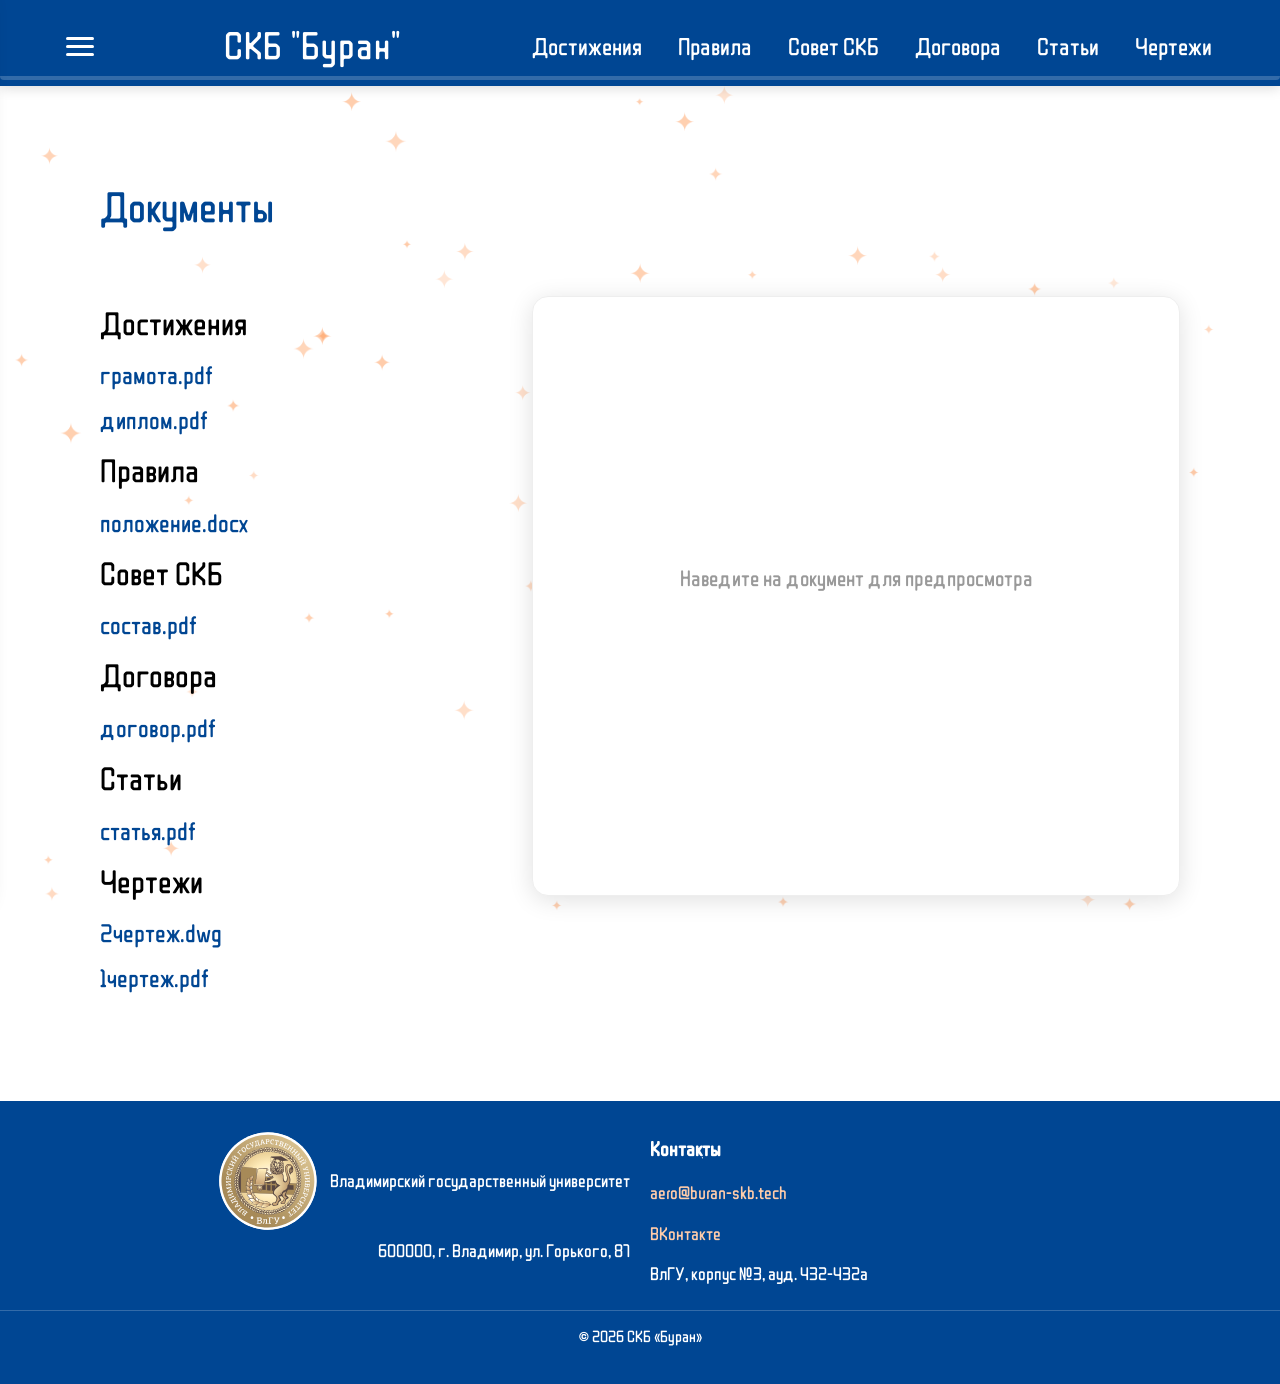
==== document.html @ fd346b15 "Add files via upload" ====
<!DOCTYPE html>
<html lang="ru">
<head>
    <meta charset="UTF-8">
    <meta name="viewport" content="width=device-width, initial-scale=1.0">
    <title>Документы — СКБ «Буран»</title>
    <meta name="description" content="Документы СКБ «Буран»: достижения, правила, договоры, чертежи и др.">
    <meta property="og:title" content="Документы СКБ «Буран»">
    <meta property="og:description" content="Документы нашего бюро.">
    <link rel="icon" href="logo/skbbyranlogocomp.png" type="image/png">
    <link rel="stylesheet" href="style.css">
</head>
<body>

    <!-- Меню -->
    <div class="menu-overlay" id="menuOverlay"></div>
    <nav class="main-menu" id="mainMenu" role="navigation" aria-label="Основное меню">
        <button class="menu-close" id="menuClose" aria-label="Закрыть меню">✕</button>
        <ul>
            <li><a href="home.html">Главная</a></li>
            <li><a href="project.html">Проекты</a></li>
            <li><a href="photogallery.html">Фотогалерея</a></li>
            <li><a href="document.html" class="active">Документы</a></li>
        </ul>
    </nav>

    <!-- Кросс-бар -->
    <header class="crossbar" id="crossbar" role="banner">
        <div class="crossbar-inner">
            <button class="hamburger" id="hamburger" aria-label="Открыть меню">
                <span></span><span></span><span></span>
            </button>
            <a href="home.html" class="crossbar-title">СКБ "Буран"</a>
            <div class="crossbar-nav" id="crossbarNav">
                <span class="nav-item" data-target="block-achiv">Достижения</span>
                <span class="nav-item" data-target="block-rules">Правила</span>
                <span class="nav-item" data-target="block-sovet">Совет СКБ</span>
                <span class="nav-item" data-target="block-contr">Договора</span>
                <span class="nav-item" data-target="block-artic">Статьи</span>
                <span class="nav-item" data-target="block-draw">Чертежи</span>
            </div>
            <div class="progress-bar-container">
                <div class="progress-bar" id="crossbarProgressBar"></div>
            </div>
        </div>
    </header>

    <!-- Основной контент -->
    <main id="mainContent">
        <section class="block first-block" id="section-documents" data-animate>
            <div class="block-inner">
                <h2>Документы</h2>
                <div class="documents-wrapper">
                    <div id="documentBlocks">
                        <!-- Сюда будет вставлен список документов -->
                    </div>
                    <div class="doc-preview" id="docPreview">
                        <div class="doc-preview-content">
                            <p class="doc-preview-placeholder">Наведите на документ для предпросмотра</p>
                        </div>
                    </div>
                </div>
            </div>
        </section>
    </main>

    <!-- Футер -->
    <footer class="footer" id="contacts" role="contentinfo">
        <div class="footer-inner">
            <div class="footer-col footer-left">
                <div class="footer-logo">
                    <a href="https://www.vlsu.ru/" target="_blank" rel="noopener">
                        <img src="logo/vlsulogocomp.png" data-src="logo/vlsulogo.svg" alt="ВлГУ" class="lazy-logo" width="100" height="100">
                    </a>
                    <span>Владимирский государственный университет</span>
                </div>
                <p class="footer-address">600000, г. Владимир, ул. Горького, 87</p>
            </div>
            <div class="footer-col footer-center"></div>
            <div class="footer-col footer-right">
                <h4>Контакты</h4>
                <p><a href="#" id="copyEmail">aero@buran-skb.tech</a></p>
                <p><a href="https://vk.com/skbburan" target="_blank" rel="noopener">ВКонтакте</a></p>
                <p>ВлГУ, корпус №3, ауд. 432-432а</p>
            </div>
        </div>
        <div class="footer-copy-wrapper">
            <p class="footer-copy">© 2026 СКБ «Буран»</p>
        </div>
    </footer>

    <script src="script.js"></script>
</body>
</html>
---- style.css ----
/* ===== Сброс и базовые настройки ===== */
* { margin: 0; padding: 0; box-sizing: border-box; }

html, body {
    width: 100%;
    max-width: 100%;
    overflow-x: hidden;
    overflow-y: auto;
    position: relative;
    margin: 0;
    padding: 0;
}
body {
    font-family: 'WDXL Lubrifont SC', 'Arial', 'Helvetica', sans-serif;
    background: #ffffff;
    color: #000000;
    line-height: 1.8;
}
img { max-width: 100%; height: auto; display: block; }
a { color: #004693; text-decoration: none; }
a:hover { color: #ff6700; }

/* ===== Цвета ===== */
:root {
    --blue: #004693;
    --orange: #ff6700;
    --white: #ffffff;
    --gray: #f5f7fa;
    --shadow: 0 8px 24px rgba(0,0,0,0.08);
}

/* ===== Подключение шрифта ===== */
@font-face {
    font-family: 'WDXL Lubrifont SC';
    src: url('fonts/WDXLubrifontSC.woff2') format('woff2');
    font-weight: 400;
    font-style: normal;
    font-display: swap;
}

/* ===== Шрифты ===== */
h1, h2, h3 { font-weight: 400; }
h1 { font-size: 46px; margin-bottom: 26px; }
h2 { font-size: 42px; margin-bottom: 50px; color: var(--blue); }
h3 { font-size: 32px; }
p, li, .text { font-size: 24px; margin-bottom: 1.5em; }
.caption { font-size: 36px; }

/* ===== Звёздочки (только внутри mainContent) ===== */
#mainContent {
    position: relative;
    z-index: 1;
    width: 100%;
    max-width: 100%;
    overflow: hidden;
}
.star {
    position: fixed;
    color: var(--orange);
    pointer-events: none;
    user-select: none;
    z-index: 0;
    font-family: 'Arial', sans-serif;
    opacity: 0.35;
    animation: floatStar 8s infinite alternate ease-in-out;
    will-change: transform;
}
@keyframes floatStar {
    0% { transform: translateY(0px) rotate(0deg) scale(0.9); }
    100% { transform: translateY(-30px) rotate(30deg) scale(1.1); }
}

/* ===== Кросс-бар ===== */
.crossbar {
    position: fixed;
    top: 0;
    left: 0;
    width: 100%;
    background: var(--blue);
    color: #fff;
    z-index: 1000;
    box-shadow: 0 2px 12px rgba(0,0,0,0.15);
    padding: 12px 0 6px;
}
.crossbar-inner {
    display: flex;
    align-items: center;
    justify-content: space-between;
    padding: 0 60px;
    width: 100%;
    margin: 0;
    position: relative;
}
.hamburger {
    background: transparent;
    border: none;
    display: flex;
    flex-direction: column;
    gap: 5px;
    cursor: pointer;
    padding: 6px;
    flex-shrink: 0;
    order: 1;
}
.hamburger span {
    display: block;
    width: 28px;
    height: 3px;
    background: #fff;
    border-radius: 2px;
    transition: 0.3s;
}
.crossbar-title {
    font-size: 38px;
    font-weight: normal;
    letter-spacing: 1px;
    order: 2;
    flex: 1;
    text-align: center;
    margin: 0 10px;
    white-space: nowrap;
    color: #fff;
    text-decoration: none;
    transition: 0.3s;
}
.crossbar-title:hover {
    color: var(--orange);
}
.crossbar-nav {
    display: flex;
    gap: 20px;
    flex-wrap: wrap;
    justify-content: flex-end;
    order: 3;
    flex-shrink: 1;
}
.nav-item {
    font-size: 24px;
    cursor: pointer;
    padding: 4px 8px;
    border-radius: 4px;
    transition: 0.3s;
}
.nav-item:hover { background: rgba(255,255,255,0.2); }
.nav-item.active { background: rgba(255,255,255,0.3); }
.progress-bar-container {
    position: absolute;
    bottom: 0;
    left: 0;
    width: 100%;
    height: 4px;
    background: rgba(255,255,255,0.2);
    border-radius: 0 0 4px 4px;
    overflow: hidden;
}
.progress-bar {
    height: 100%;
    width: 0%;
    background: var(--orange);
    transition: width 0.1s linear;
    border-radius: 0 0 4px 4px;
}

/* ===== Логотип в блоке "Цель" ===== */
.logo-hero {
    max-width: 500px;
    width: 100%;
    height: auto;
    margin: 0 auto;
    display: block;
    border-radius: 0;
    box-shadow: none !important;
    background: transparent !important;
    background-color: transparent !important;
    animation: gentleSway 3s ease-in-out infinite;
}
@keyframes gentleSway {
    0% { transform: translateY(0px); }
    50% { transform: translateY(-8px); }
    100% { transform: translateY(0px); }
}
.hero-image .logo-hero {
    border-radius: 0;
    box-shadow: none !important;
    background: transparent !important;
    background-color: transparent !important;
}

/* ===== Центрирование заголовков ===== */
.section-news h2,
.section-directions h2,
.section-partners h2,
.section-benefits h2 {
    text-align: center;
}

/* ===== Меню ===== */
.menu-overlay {
    position: fixed;
    top: 0; left: 0;
    width: 100%; height: 100%;
    background: rgba(0,0,0,0.4);
    z-index: 2000;
    display: none;
}
.menu-overlay.active { display: block; }
.main-menu {
    position: fixed;
    top: 0; left: -320px;
    width: 300px;
    height: 100%;
    background: var(--blue);
    color: #fff;
    z-index: 3000;
    padding: 30px 20px;
    transition: left 0.35s ease;
    box-shadow: 4px 0 20px rgba(0,0,0,0.3);
}
.main-menu.open { left: 0; }
.menu-close {
    background: transparent;
    border: none;
    color: #fff;
    font-size: 32px;
    cursor: pointer;
    position: absolute;
    top: 16px;
    right: 20px;
}
.main-menu ul {
    list-style: none;
    margin-top: 60px;
}
.main-menu ul li {
    margin: 20px 0;
}
.main-menu ul li a {
    color: #fff;
    font-size: 28px;
    transition: 0.3s;
}
.main-menu ul li a:hover,
.main-menu ul li a.active {
    color: var(--orange);
}

/* ===== Основные блоки ===== */
.block {
    width: 100%;
    max-width: 100%;
    overflow: hidden;
    padding: 100px 0;
    position: relative;
    z-index: 1;
}
.block:nth-child(even) {
    background: var(--gray);
}
.block-inner {
    width: 100%;
    max-width: 100%;
    padding: 0 100px;
    margin: 0 auto;
    box-sizing: border-box;
    overflow: hidden;
}
.block[data-animate] {
    opacity: 0;
    transition: opacity 0.6s ease;
    will-change: opacity;
    transform: none !important;
}
.block[data-animate].visible {
    opacity: 1;
}
.first-block {
    padding-top: 170px;
}

/* ===== Герой (Цель) ===== */
.hero-grid {
    display: grid;
    grid-template-columns: 1fr 1fr;
    gap: 60px;
    align-items: center;
}
.hero-text p { font-size: 26px; }
.hero-highlight {
    margin-top: 20px;
    font-weight: bold;
    color: var(--orange);
}
.hero-image img {
    width: 100%;
    border-radius: 16px;
    box-shadow: var(--shadow);
}
.hero-image .logo-hero {
    border-radius: 0;
    box-shadow: none !important;
    background: transparent !important;
    background-color: transparent !important;
}

/* ===== Заявка ===== */
.section-apply {
    text-align: center;
}
.apply-text {
    font-size: 26px;
    max-width: 800px;
    margin: 0 auto 50px;
}
.btn-primary {
    display: inline-block;
    background: var(--orange);
    color: #fff;
    padding: 18px 56px;
    border-radius: 40px;
    font-size: 26px;
    font-weight: bold;
    transition: 0.3s;
    box-shadow: 0 6px 18px rgba(255,103,0,0.3);
}
.btn-primary:hover {
    background: #e05e00;
    transform: translateY(-3px);
    box-shadow: 0 10px 28px rgba(255,103,0,0.4);
}

/* ===== История ===== */
.history-grid {
    display: grid;
    grid-template-columns: 1fr 1fr;
    gap: 60px;
    align-items: center;
}
.history-image {
    display: flex;
    justify-content: center;
    align-items: center;
}
.history-image img {
    width: 400px;
    height: auto;
    border-radius: 16px;
    box-shadow: var(--shadow);
}
.rocket-animation {
    margin-top: 30px;
    height: 80px;
    position: relative;
}
.rocket {
    width: 60px;
    height: 80px;
    background: var(--orange);
    clip-path: polygon(50% 0%, 0% 100%, 100% 100%);
    animation: fly 4s infinite alternate ease-in-out;
    margin: 0 auto;
}
@keyframes fly {
    0% { transform: translateY(0) rotate(-5deg); }
    100% { transform: translateY(-40px) rotate(5deg); }
}

/* ===== Слайдер новостей (без скролла) ===== */
#newsGrid {
    min-height: 420px;
    height: auto;
    overflow: hidden;
}
.news-slider-wrapper {
    position: relative;
    width: 100%;
    max-width: 100%;
    overflow: hidden;
}
.news-slider-container {
    overflow: hidden;
    width: 100%;
    max-width: 100%;
    padding: 10px 0;
}
.news-track {
    display: flex;
    gap: 20px;
    transition: transform 0.3s ease-in-out;
    will-change: transform;
    width: auto;
    flex-wrap: nowrap;
}
.news-card {
    flex: 0 0 240px;
    width: 100%;
    height: 400px;
    background: #fff;
    border-radius: 12px;
    overflow: hidden;
    box-shadow: 0 4px 15px rgba(0,0,0,0.08);
    display: flex;
    flex-direction: column;
    border: 1px solid #eee;
    cursor: pointer;
    transition: transform 0.2s, box-shadow 0.2s;
}
.news-card:hover {
    transform: translateY(-4px);
    box-shadow: 0 8px 20px rgba(0,0,0,0.12);
}
.news-img-wrapper {
    width: 100%;
    height: 160px;
    flex-shrink: 0;
    background: #f0f2f5;
    overflow: hidden;
    position: relative;
}
.news-img {
    width: 100%;
    height: 100%;
    object-fit: cover;
}
.news-content {
    flex: 1 1 auto;
    padding: 14px 16px;
    display: flex;
    flex-direction: column;
    justify-content: space-between;
    overflow: hidden;
}
.news-text {
    font-size: 18px;
    line-height: 1.4;
    color: #333;
    margin: 0 0 10px 0;
    display: -webkit-box;
    -webkit-line-clamp: 5;
    -webkit-box-orient: vertical;
    overflow: hidden;
    text-overflow: ellipsis;
}
.news-link {
    display: inline-block;
    background: transparent;
    color: var(--blue, #004693) !important;
    font-size: 18px;
    font-weight: 600;
    text-decoration: none;
    align-self: flex-start;
    margin-top: auto;
}
.news-card:hover .news-link,
.news-link:hover {
    color: var(--orange, #ff6700) !important;
}
.news-arrow {
    position: absolute;
    top: 50%;
    transform: translateY(-50%);
    z-index: 2;
    background: var(--blue, #004693);
    color: #fff;
    border: none;
    width: 42px;
    height: 42px;
    border-radius: 50%;
    cursor: pointer;
    font-size: 18px;
    display: flex;
    align-items: center;
    justify-content: center;
    transition: background 0.2s, opacity 0.2s;
}
.news-arrow-prev { left: 5px; }
.news-arrow-next { right: 5px; }
.news-arrow:hover:not(:disabled) { background: var(--orange, #ff6700); }
.news-arrow:disabled { opacity: 0.3; cursor: not-allowed; }
.news-slider-container { padding: 10px 50px; }

.video-badge {
    position: absolute;
    bottom: 8px;
    right: 8px;
    background: rgba(0,0,0,0.7);
    color: #fff;
    padding: 3px 8px;
    border-radius: 4px;
    font-size: 12px;
}

/* ===== Направления ===== */
.directions-grid {
    display: flex;
    flex-wrap: wrap;
    justify-content: center;
    gap: 30px;
}
.direction-card {
    flex: 1 1 200px;
    display: flex;
    flex-direction: column;
    align-items: center;
    justify-content: center;
    background: #fff;
    padding: 30px 20px;
    border-radius: 16px;
    box-shadow: var(--shadow);
    text-align: center;
    transition: 0.3s;
    cursor: default;
    overflow: hidden;
    min-height: 220px;
}
.direction-card:hover { transform: translateY(-6px); }
.direction-icon {
    font-size: 48px;
    margin-bottom: 12px;
    line-height: 1;
}
.direction-card h3 {
    font-size: 22px;
    margin: 0 0 10px 0;
}
.direction-desc {
    font-size: 16px;
    color: #555;
    margin: 0;
    line-height: 1.4;
}
.direction-custom {
    border: 2px dashed var(--orange);
    background: #fff8f0;
}

/* Анимации иконок (только для ракеты, дрона и ИИ) */
.icon-rocket { animation: rocketLaunch 3s infinite ease-in-out; }
.icon-drone { animation: droneHover 3s infinite alternate ease-in-out; }
.icon-ai { animation: aiPulse 2.5s infinite alternate ease-in-out; }
@keyframes rocketLaunch {
    0%, 100% { transform: translateY(0) rotate(-5deg); }
    50% { transform: translateY(-15px) rotate(5deg); }
}
@keyframes droneHover {
    0% { transform: translateY(0) rotate(-3deg); }
    100% { transform: translateY(-12px) rotate(3deg); }
}
@keyframes aiPulse {
    0% { transform: scale(1); opacity: 0.7; }
    100% { transform: scale(1.15); opacity: 1; }
}

/* ===== Партнёры (хаотичный вылет, без скролла) ===== */
.partners-wrapper {
    position: relative;
    overflow: hidden;
    width: 100%;
    max-width: 100%;
    height: 140px;
    mask-image: linear-gradient(to right, transparent, black 5%, black 95%, transparent);
    -webkit-mask-image: linear-gradient(to right, transparent, black 5%, black 95%, transparent);
    margin-bottom: 20px;
}
.partners-track {
    position: relative;
    width: 100%;
    height: 100%;
    overflow: hidden;
}
.partner-item {
    position: absolute;
    display: flex;
    align-items: center;
    justify-content: center;
    z-index: 10;
    white-space: nowrap;
    will-change: left, transform;
}
.partner-item.active {
    animation-name: flyAcross;
    animation-timing-function: linear;
    animation-fill-mode: forwards;
}
.partner-item.active:hover {
    animation-play-state: paused;
    z-index: 20;
}
.partner-item img {
    display: block;
    width: auto;
    height: auto;
    object-fit: contain;
}
@keyframes flyAcross {
    0% { left: 100%; transform: translateX(0); }
    100% { left: 0; transform: translateX(-100%); }
}

/* ===== Выгода ===== */
.benefits-flowchart {
    display: flex;
    flex-wrap: wrap;
    justify-content: center;
    align-items: center;
    gap: 20px 40px;
    margin: 40px 0;
}
.flow-step {
    background: var(--blue);
    color: #fff;
    padding: 20px 30px;
    border-radius: 40px;
    text-align: center;
    min-width: 140px;
    box-shadow: var(--shadow);
}
.step-num {
    display: block;
    font-size: 32px;
    font-weight: bold;
}
.flow-arrow {
    font-size: 36px;
    color: var(--orange);
}
.benefits-text {
    max-width: 800px;
    margin: 0 auto;
    text-align: center;
}

/* ===== Футер (Контакты) ===== */
.footer {
    background: var(--blue);
    color: #fff;
    padding: 30px 0 20px;
    position: relative;
    z-index: 2;
    overflow: hidden;
}
.footer-inner {
    max-width: 900px;
    margin: 0 auto;
    padding: 0 20px;
    display: grid;
    grid-template-columns: 1fr 1fr;
    gap: 20px;
    align-items: start;
}
.footer-col {
    display: flex;
    flex-direction: column;
}
.footer-left {
    align-items: flex-end;
    text-align: right;
}
.footer-right {
    align-items: flex-start;
    text-align: left;
}
.footer-center { display: none; }
.footer-logo {
    display: flex;
    align-items: center;
    gap: 12px;
}
.footer-logo img {
    width: 100px;
    height: 100px;
    object-fit: contain;
}
.footer-logo span {
    font-size: 18px;
}
.footer-address {
    font-size: 16px;
    margin-top: 4px;
}
.footer-col h4 {
    font-size: 20px;
    margin-bottom: 6px;
}
.footer-col p {
    font-size: 18px;
    margin: 4px 0;
}
.footer a {
    color: #ffccaa;
    font-size: 18px;
}
.footer a:hover { color: #fff; }
.footer-copy-wrapper {
    width: 100%;
    padding: 12px 0;
    border-top: 1px solid rgba(255,255,255,0.2);
    text-align: center;
    margin: 16px 0 0;
}
.footer-copy {
    font-size: 16px;
    margin: 0 !important;
    padding: 0 20px;
}

/* ===== Всплывающее окно (модалка) ===== */
.news-modal-overlay {
    position: fixed;
    top: 0; left: 0; right: 0; bottom: 0;
    width: 100%; height: 100%;
    background: rgba(0,0,0,0.8);
    backdrop-filter: blur(5px);
    z-index: 99999;
    display: none;
    align-items: center;
    justify-content: center;
    padding: 20px;
    box-sizing: border-box;
    overflow: hidden;
}
.news-modal-overlay.active { display: flex; }
.news-modal {
    background: #fff;
    width: 100%;
    max-width: 700px;
    max-height: 85vh;
    border-radius: 16px;
    overflow-y: hidden;
    position: relative;
    padding: 24px;
    box-shadow: 0 20px 40px rgba(0,0,0,0.4);
    box-sizing: border-box;
}
.news-modal-overlay.active .news-modal { overflow-y: auto; }
.news-modal-close {
    position: absolute;
    top: 14px;
    right: 18px;
    background: #f0f2f5;
    border: none;
    width: 36px;
    height: 36px;
    border-radius: 50%;
    font-size: 22px;
    color: #333;
    cursor: pointer;
    display: flex;
    align-items: center;
    justify-content: center;
    transition: background 0.2s, color 0.2s;
    z-index: 10;
}
.news-modal-close:hover {
    background: var(--orange, #ff6600);
    color: #fff;
}
.news-modal-img-wrapper {
    position: relative;
    width: 100%;
    max-height: 420px;
    background: #f0f2f5;
    border-radius: 12px;
    overflow: hidden;
    margin-bottom: 20px;
    display: flex;
    align-items: center;
    justify-content: center;
}
.news-modal-img {
    width: 100%;
    max-height: 420px;
    object-fit: contain;
}
.news-modal-text {
    font-size: 18px;
    line-height: 1.6;
    color: #222;
    margin-bottom: 24px;
    white-space: pre-wrap;
    word-break: break-word;
}
.news-modal-btn {
    display: inline-flex;
    align-items: center;
    justify-content: center;
    background: var(--blue, #0055ff);
    color: #ffffff !important;
    padding: 12px 24px;
    border-radius: 8px;
    text-decoration: none;
    font-size: 20px;
    transition: background 0.2s, transform 0.2s;
}
.news-modal-btn:hover {
    background: var(--orange, #ff6600);
    color: #ffffff !important;
    transform: translateY(-2px);
}

/* ===== Универсальный фикс горизонтального скролла ===== */
* { max-width: 100%; box-sizing: border-box; }
img, video, iframe, canvas, svg { max-width: 100%; height: auto; }

/* ===== Проекты (карточки как у новостей) ===== */
.projects-grid {
    display: grid;
    grid-template-columns: repeat(auto-fill, minmax(280px, 1fr));
    gap: 30px;
}
.projects-hot {
    display: flex;
    gap: 30px;
    overflow-x: auto;
    padding: 10px 0 30px;
    scroll-snap-type: x mandatory;
}
.projects-hot .project-card {
    flex: 0 0 320px;
    scroll-snap-align: start;
}

.project-card {
    background: #ffffff;
    border-radius: 16px;
    box-shadow: 0 4px 15px rgba(0,0,0,0.08);
    overflow: hidden;
    cursor: pointer;
    transition: transform 0.2s, box-shadow 0.2s;
    border: 1px solid #eee;
    display: flex;
    flex-direction: column;
}
.project-card:hover {
    transform: translateY(-4px);
    box-shadow: 0 8px 20px rgba(0,0,0,0.12);
}
.project-card img {
    width: 100%;
    height: 180px;
    object-fit: cover;
}
.project-body {
    flex: 1 1 auto;
    padding: 14px 16px;
    display: flex;
    flex-direction: column;
    justify-content: space-between;
    background: #ffffff;
    overflow: hidden;
}
.project-body h3 {
    font-size: 26px;
    margin: 0 0 10px 0;
}
.project-desc {
    font-size: 18px;
    line-height: 1.4;
    color: #333;
    margin: 0 0 10px 0;
    display: -webkit-box;
    -webkit-line-clamp: 4;
    -webkit-box-orient: vertical;
    overflow: hidden;
    text-overflow: ellipsis;
}
.project-tags {
    display: flex;
    flex-wrap: wrap;
    gap: 8px;
    margin-top: 10px;
}

/* ===== Теги проектов (с рамками и иконками) ===== */
.tag {
    display: inline-block;
    padding: 0px 8px;
    border-radius: 20px;
    font-size: 16px;
    border: 2px solid;
    background: transparent;
    color: #fff;
    margin: 2px;
}
.tag-open {
    border-color: #2e7d32;
    background: #2e7d32;
    color: #fff;
}
.tag-open::before { content: "✔ "; }
.tag-closed {
    border-color: #616161;
    background: #616161;
    color: #fff;
}
.tag-closed::before { content: "✖ "; }
.tag-grant {
    border-color: #c62828;
    background: #c62828;
    color: #fff;
}
.tag-grant::before { content: "🏅 "; }
.tag-dev {
    border-color: #0d47a1;
    background: #0d47a1;
    color: #fff;
}
.tag-dev::before { content: "⚙ "; }
.tag-joint {
    border-color: #6a1b9a;
    background: #6a1b9a;
    color: #fff;
}
.tag-joint::before { content: "🤝 "; }
.tag-support {
    border-color: #f9a825;
    background: #f9a825;
    color: #000;
}
.tag-support::before { content: "💰 "; }

/* Стили для модалки проектов (наследуются от .news-modal) */
#projectModalOverlay .news-modal {
    max-width: 700px;
}

/* ===== Документы ===== */
.documents-wrapper {
    display: flex;
    gap: 40px;
    align-items: flex-start;
}
#documentBlocks {
    flex: 1 1 60%;
    min-width: 0;
}
.doc-item a {
    font-size: 25px;
}
.doc-preview {
    flex: 0 0 60%;
    max-width: 850px;
    min-height: 600px;
    background: #fff;
    border-radius: 16px;
    box-shadow: 0 4px 24px rgba(0,0,0,0.12);
    padding: 24px;
    position: sticky;
    top: 100px;
    display: flex;
    align-items: center;
    justify-content: center;
    overflow: hidden;
    border: 1px solid #eee;
    transition: all 0.3s ease;
    overflow-y: auto;
    max-height: calc(100vh - 150px);
}
.doc-preview-content {
    width: 100%;
    height: 100%;
    display: flex;
    flex-direction: column;
    align-items: center;
    justify-content: center;
}
.doc-preview-content iframe,
.doc-preview-content object {
    width: 100%;
    height: 100%;
    min-height: 500px;
    border: none;
    border-radius: 12px;
}
.doc-preview-content img {
    max-width: 100%;
    max-height: 100%;
    object-fit: contain;
    border-radius: 12px;
}
.doc-preview-placeholder {
    color: #999;
    font-size: 22px;
    text-align: center;
    padding: 20px;
}
@media (max-width: 768px) {
    .documents-wrapper { flex-direction: column; gap: 20px; }
    .doc-preview { display: none; }
}

/* ===== Фотогалерея ===== */
.gallery-search {
    margin-bottom: 30px;
}
.gallery-search input {
    padding: 12px 20px;
    font-size: 18px;
    border: 2px solid #ddd;
    border-radius: 40px;
    width: 100%;
    max-width: 400px;
    transition: border 0.3s;
}
.gallery-search input:focus {
    border-color: var(--blue);
    outline: none;
}
.gallery-events {
    display: flex;
    flex-direction: column;
    gap: 20px;
}

.event-card {
    background: #f5f7fa;
    border-radius: 16px;
    padding: 20px 24px;
    cursor: pointer;
    transition: background 0.3s, box-shadow 0.3s;
    box-shadow: 0 2px 8px rgba(0,0,0,0.04);
}
.event-card:hover {
    background: #eef0f3;
    box-shadow: 0 4px 16px rgba(0,0,0,0.08);
}
.event-card-header {
    display: flex;
    justify-content: space-between;
    align-items: center;
    flex-wrap: wrap;
    gap: 10px;
}
.event-card-header h3 {
    font-size: 28px;
    color: #000;
    margin: 0;
    font-weight: 400;
}
.event-card-date {
    font-size: 18px;
    color: #888;
}
.event-card-description {
    margin-top: 12px;
    font-size: 18px;
    color: #444;
    display: none;
    line-height: 1.6;
    border-top: 1px solid #ddd;
    padding-top: 12px;
}
.event-card-description.open {
    display: block;
}

.event-photos {
    display: grid;
    grid-template-columns: repeat(auto-fill, minmax(200px, 1fr));
    gap: 16px;
    margin: 10px 0 30px 0;
    background: transparent !important;
}

/* ----- Единый стиль для кнопок скачивания ----- */
.download-btn,
button.download-btn,
.photo-item .download-btn,
.modal-download,
.photo-modal .download-btn {
    display: inline-flex;
    align-items: center;
    justify-content: center;
    background: #e8e8e8 !important;
    color: #333333 !important;
    border: none;
    border-radius: 30px;
    padding: 6px 16px;
    font-size: 14px;
    font-weight: 500;
    line-height: 1.4;
    cursor: pointer;
    text-decoration: none;
    transition: background 0.25s ease, color 0.25s ease, box-shadow 0.25s ease;
    box-shadow: none;
    user-select: none;
    white-space: nowrap;
    min-width: 80px;
}
.download-btn:hover,
button.download-btn:hover,
.photo-item .download-btn:hover,
.modal-download:hover,
.photo-modal .download-btn:hover {
    background: var(--blue, #004693) !important;
    color: #ffffff !important;
    box-shadow: 0 2px 8px rgba(0,70,147,0.3);
}
/* Кнопки внутри модалки на тёмном фоне – чуть светлее */
.photo-modal .download-btn {
    background: rgba(255, 255, 255, 0.92) !important;
    color: #222 !important;
}
.photo-modal .download-btn:hover {
    background: var(--blue, #004693) !important;
    color: #ffffff !important;
}
@media (max-width: 768px) {
    .download-btn,
    button.download-btn,
    .modal-download {
        padding: 4px 12px;
        font-size: 12px;
        min-width: 60px;
    }
}

/* ----- Остальные элементы галереи ----- */
.photo-item {
    position: relative;
    border-radius: 12px;
    overflow: hidden;
    box-shadow: 0 4px 16px rgba(0,0,0,0.1);
    background: transparent;
    aspect-ratio: 1 / 1;
    cursor: pointer;
    transition: transform 0.2s, box-shadow 0.2s;
}
.photo-item:hover {
    transform: scale(1.02);
    box-shadow: 0 6px 24px rgba(0,0,0,0.16);
}
.photo-item img {
    width: 100%;
    height: 100%;
    object-fit: cover;
    display: block;
}
.photo-item .download-btn {
    position: absolute;
    bottom: 8px;
    right: 8px;
    opacity: 0;
    transition: opacity 0.3s;
    pointer-events: none;
}
.photo-item:hover .download-btn {
    opacity: 1;
    pointer-events: auto;
}

.video-item {
    border-radius: 12px;
    overflow: hidden;
    background: #000;
    aspect-ratio: 16 / 9;
    box-shadow: 0 4px 16px rgba(0,0,0,0.1);
}
.video-item iframe {
    width: 100%;
    height: 100%;
    border: none;
}

/* Модалка для просмотра фото */
.photo-modal-overlay {
    position: fixed;
    top: 0; left: 0; right: 0; bottom: 0;
    background: rgba(0,0,0,0.85);
    z-index: 99999;
    display: none;
    align-items: center;
    justify-content: center;
    padding: 40px;
}
.photo-modal-overlay.active {
    display: flex;
}
.photo-modal {
    position: relative;
    max-width: 90vw;
    max-height: 90vh;
    background: transparent;
}
.photo-modal img {
    max-width: 90vw;
    max-height: 85vh;
    object-fit: contain;
    border-radius: 8px;
    box-shadow: 0 8px 40px rgba(0,0,0,0.6);
}
.photo-modal .modal-close {
    position: absolute;
    top: -20px;
    right: -20px;
    background: #fff;
    border: none;
    width: 44px;
    height: 44px;
    border-radius: 50%;
    font-size: 28px;
    cursor: pointer;
    display: flex;
    align-items: center;
    justify-content: center;
    box-shadow: 0 4px 12px rgba(0,0,0,0.3);
    transition: background 0.2s;
}
.photo-modal .modal-close:hover {
    background: #f0f0f0;
}
.photo-modal .modal-download {
    position: absolute;
    bottom: 20px;
    right: 20px;
    background: rgba(0,0,0,0.7);
    color: #fff;
    border: none;
    padding: 10px 24px;
    border-radius: 30px;
    font-size: 18px;
    cursor: pointer;
    transition: background 0.3s;
}
.photo-modal .modal-download:hover {
    background: var(--blue);
}
/* Убираем старый класс, используем единый .download-btn */
.photo-modal .download-btn {
    position: absolute;
    bottom: 20px;
    right: 20px;
    background: rgba(255,255,255,0.92) !important;
    color: #222 !important;
    padding: 10px 24px;
    font-size: 18px;
}
.photo-modal .download-btn:hover {
    background: var(--blue) !important;
    color: #fff !important;
}

@media (max-width: 768px) {
    .event-card-header h3 {
        font-size: 22px;
    }
    .event-card-date {
        font-size: 16px;
    }
    .event-photos {
        grid-template-columns: repeat(auto-fill, minmax(140px, 1fr));
        gap: 10px;
    }
    .photo-modal {
        max-width: 100vw;
        max-height: 100vh;
    }
    .photo-modal img {
        max-width: 100vw;
        max-height: 85vh;
    }
    .photo-modal .download-btn {
        padding: 6px 16px;
        font-size: 14px;
    }
}

/* ===== Адаптивность ===== */
@media (max-width: 1024px) {
    .hero-grid, .history-grid { grid-template-columns: 1fr; }
    .direction-card { flex: 1 1 180px; min-height: 200px; }
    .crossbar-inner { padding: 0 40px; }
    .crossbar-title { font-size: 30px; }
    .block-inner { padding: 0 40px; }
    .footer-inner { max-width: 100%; padding: 0 20px; }
}
@media (max-width: 768px) {
    .crossbar-nav { display: none; }
    .main-menu { width: 260px; left: -280px; }
    .block { padding: 60px 0; }
    .block-inner { padding: 0 20px; }
    .crossbar-inner { padding: 0 20px; }
    .crossbar-title { font-size: 24px; }
    .crossbar { padding: 8px 0 4px; }
    .footer-inner { grid-template-columns: 1fr; gap: 10px; }
    .footer-left, .footer-right { align-items: center; text-align: center; }
    .footer-logo { flex-direction: column; }
    .footer-logo img { width: 80px; height: 80px; }
    .footer-logo span { font-size: 16px; }
    .footer-col p, .footer a { font-size: 14px; }
    .first-block { padding-top: 120px; }
    h1 { font-size: 32px; }
    .news-grid { grid-template-columns: 1fr; }
    .direction-card { flex: 1 1 150px; min-height: 180px; }
}
@media (max-width: 425px) {
    .crossbar { padding: 14px 0 6px; }
    .crossbar-inner { padding: 4px 12px; }
    .crossbar-title { font-size: 20px; }
    .hamburger span { width: 28px; height: 3px; }
    .direction-card { flex: 1 1 130px; min-height: 140px; padding: 16px 10px; }
    .direction-card h3 { font-size: 16px; word-break: break-word; }
    .direction-desc { font-size: 13px; display: none; }
    .direction-icon { font-size: 36px; margin-bottom: 6px; }
    .block-inner { padding: 0 12px; }
    .footer { padding: 20px 0 0; }
    .footer-inner { grid-template-columns: 1fr; gap: 10px; padding: 0 12px; }
    .footer-logo { flex-direction: column; gap: 6px; }
    .footer-logo img { width: 70px; height: 70px; }
    .footer-copy { font-size: 14px; padding: 0 12px; }
    .benefits-flowchart { flex-direction: column; }
    .flow-arrow { transform: rotate(90deg); }
}

/* ===== Скроллбар ===== */
::-webkit-scrollbar {
    width: 6px;
    height: 6px;
}
::-webkit-scrollbar-track {
    background: #f0f0f0;
}
::-webkit-scrollbar-thumb {
    background: var(--blue, #004693);
    border-radius: 10px;
}
::-webkit-scrollbar-thumb:hover {
    background: var(--orange, #ff6700);
}
/* ===== Видео в галерее ===== */
.video-item {
    position: relative;
    border-radius: 12px;
    overflow: hidden;
    box-shadow: 0 4px 16px rgba(0,0,0,0.1);
    aspect-ratio: 16 / 9;
    cursor: pointer;
    transition: transform 0.2s, box-shadow 0.2s;
    background: #1a1a2e;
    display: flex;
    align-items: center;
    justify-content: center;
}
.video-item:hover {
    transform: scale(1.02);
    box-shadow: 0 6px 24px rgba(0,0,0,0.16);
}
.video-item .video-badge {
    position: absolute;
    bottom: 8px;
    right: 8px;
    background: rgba(0,0,0,0.7);
    color: #fff;
    padding: 3px 10px;
    border-radius: 4px;
    font-size: 12px;
    pointer-events: none;
}
.video-item .play-icon {
    font-size: 48px;
    color: rgba(255,255,255,0.8);
    text-shadow: 0 2px 8px rgba(0,0,0,0.5);
    pointer-events: none;
}
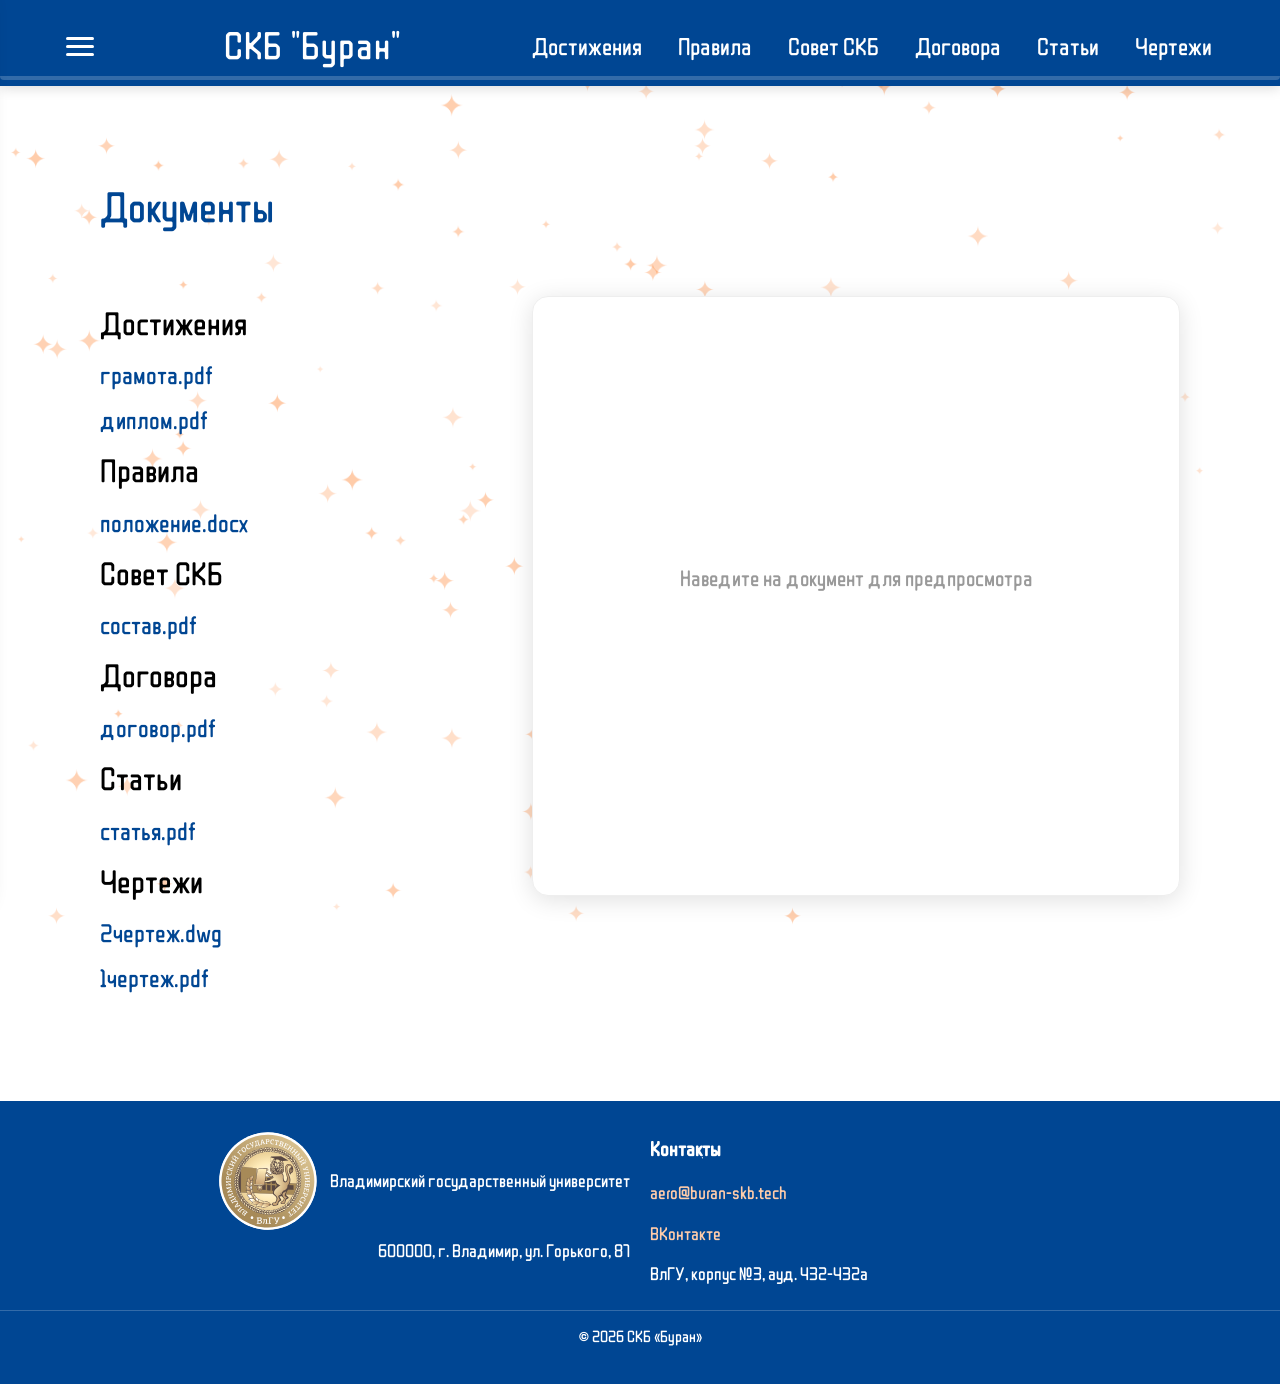
==== commit 03d8b8c1: "Update document.html" ====
--- a/document.html
+++ b/document.html
@@ -17,7 +17,7 @@
     <nav class="main-menu" id="mainMenu" role="navigation" aria-label="Основное меню">
         <button class="menu-close" id="menuClose" aria-label="Закрыть меню">✕</button>
         <ul>
-            <li><a href="home.html">Главная</a></li>
+            <li><a href="index.html">Главная</a></li>
             <li><a href="project.html">Проекты</a></li>
             <li><a href="photogallery.html">Фотогалерея</a></li>
             <li><a href="document.html" class="active">Документы</a></li>
@@ -30,7 +30,7 @@
             <button class="hamburger" id="hamburger" aria-label="Открыть меню">
                 <span></span><span></span><span></span>
             </button>
-            <a href="home.html" class="crossbar-title">СКБ "Буран"</a>
+            <a href="index.html" class="crossbar-title">СКБ "Буран"</a>
             <div class="crossbar-nav" id="crossbarNav">
                 <span class="nav-item" data-target="block-achiv">Достижения</span>
                 <span class="nav-item" data-target="block-rules">Правила</span>
@@ -91,4 +91,4 @@
 
     <script src="script.js"></script>
 </body>
-</html>+</html>
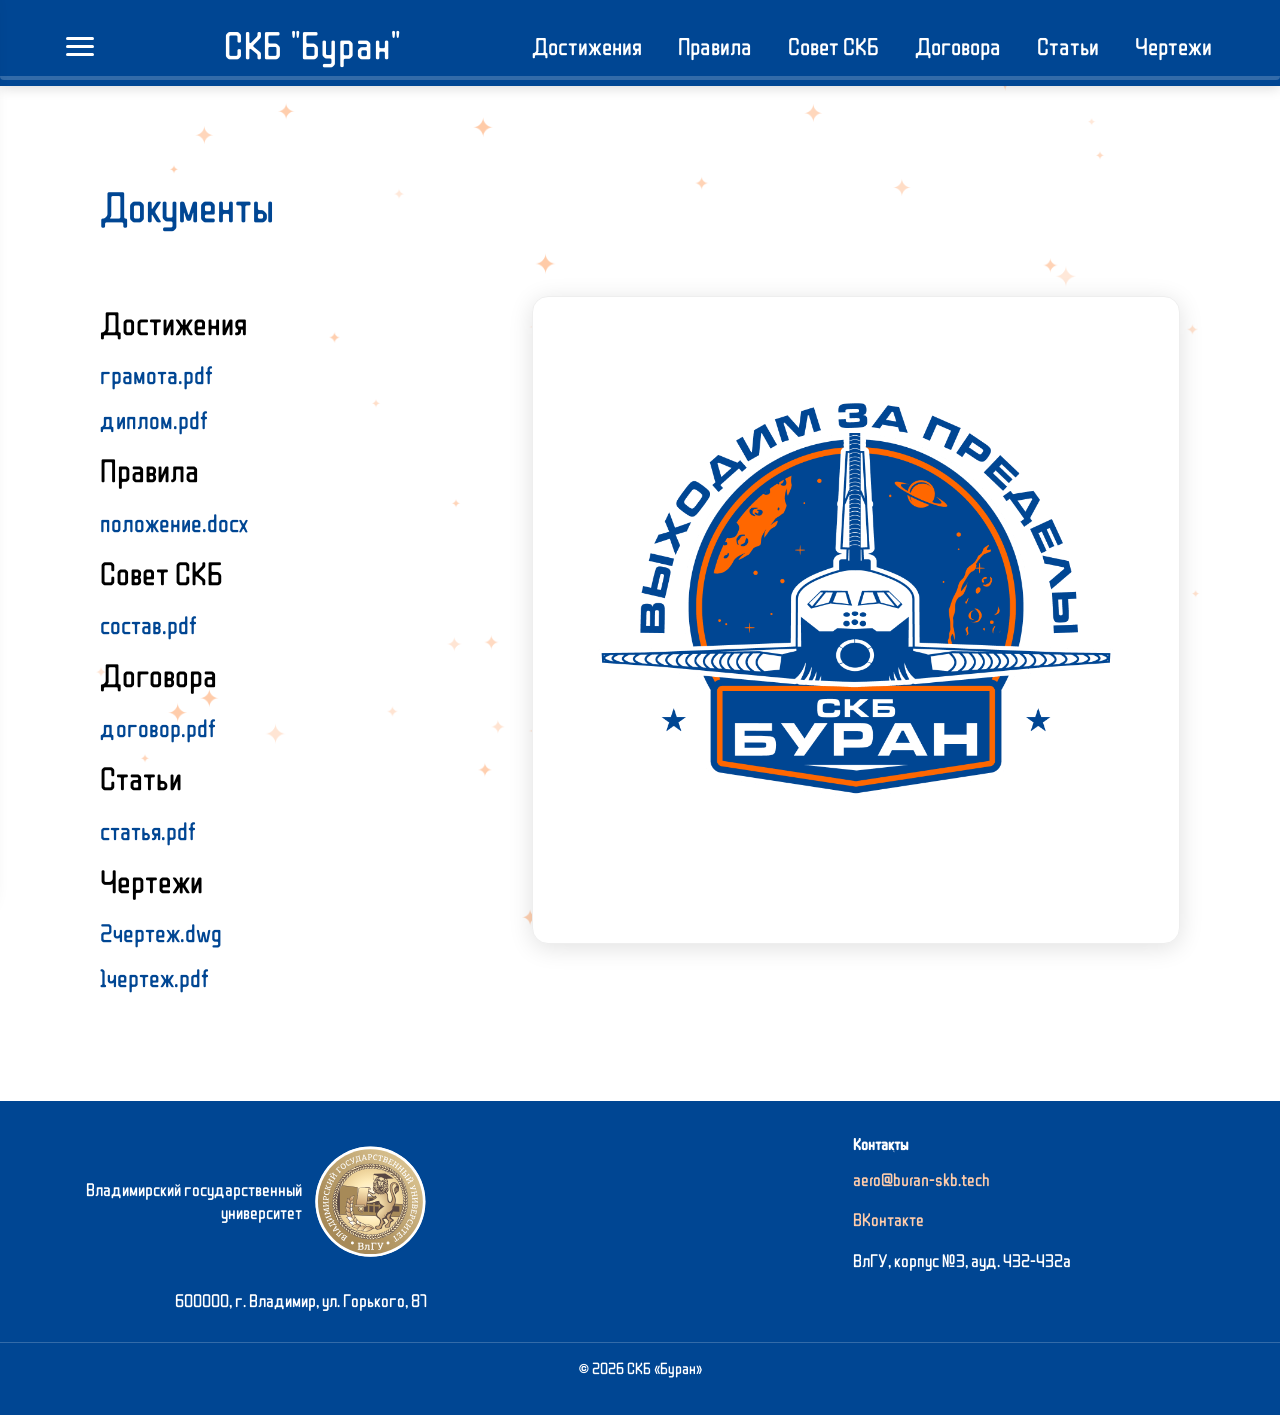
==== commit fa0ad8e9: "Add files via upload" ====
--- a/document.html
+++ b/document.html
@@ -56,7 +56,9 @@
                     </div>
                     <div class="doc-preview" id="docPreview">
                         <div class="doc-preview-content">
-                            <p class="doc-preview-placeholder">Наведите на документ для предпросмотра</p>
+                            <div class="doc-preview-fallback">
+                                <img src="logo/skbbyranlogocomp.png" onerror="this.src='logo/skbbyranlogo.svg'" alt="СКБ Буран" class="doc-fallback-logo">
+                            </div>
                         </div>
                     </div>
                 </div>
@@ -91,4 +93,4 @@
 
     <script src="script.js"></script>
 </body>
-</html>
+</html>
--- a/style.css
+++ b/style.css
@@ -596,32 +596,83 @@
     100% { left: 0; transform: translateX(-100%); }
 }
 
-/* ===== Выгода ===== */
+/* ===== Блок-схема (Выгода) ===== */
 .benefits-flowchart {
     display: flex;
-    flex-wrap: wrap;
-    justify-content: center;
-    align-items: center;
-    gap: 20px 40px;
-    margin: 40px 0;
-}
+    flex-wrap: nowrap;
+    justify-content: center;
+    align-items: center;
+    gap: 12px;
+    margin: 40px auto;
+    width: 100%;
+    max-width: 1100px;
+    box-sizing: border-box;
+}
+
 .flow-step {
     background: var(--blue);
     color: #fff;
-    padding: 20px 30px;
-    border-radius: 40px;
+    padding: 16px 20px;
+    border-radius: 20px;
     text-align: center;
-    min-width: 140px;
+    flex: 1 1 0; /* Все карточки одинаковой ширины */
+    min-width: 0; /* Предотвращает вылезание текста */
     box-shadow: var(--shadow);
 }
+
 .step-num {
     display: block;
-    font-size: 32px;
+    font-size: 26px;
     font-weight: bold;
-}
+    margin-bottom: 4px;
+}
+
+.flow-step p {
+    font-size: 14px;
+    line-height: 1.3;
+    margin: 0;
+}
+
 .flow-arrow {
-    font-size: 36px;
+    font-size: 24px;
     color: var(--orange);
+    line-height: 1;
+    flex-shrink: 0;
+    display: flex;
+    align-items: center;
+    justify-content: center;
+}
+
+/* ===== Адаптация для экранов до 1024px (Планшеты и мобильные) ===== */
+@media (max-width: 1024px) {
+    .benefits-flowchart {
+        flex-direction: column; /* Элементы выстраиваются строго в столбик */
+        align-items: center;
+        gap: 10px;
+        max-width: 360px; /* Фиксированная комфортная ширина контейнера */
+    }
+
+    .flow-step {
+        width: 75%;
+        flex: none; /* Отменяем гибкость Flex */
+        padding: 20px 20px;
+        border-radius: 16px;
+    }
+
+    .step-num {
+        font-size: 24px;
+    }
+
+    .flow-step p {
+        font-size: 24px;
+    }
+
+    /* ВСЕ стрелки на экранах <= 1024px поворачиваются вниз */
+    .flow-arrow {
+        transform: rotate(90deg);
+        font-size: 28px;
+        margin: 2px 0;
+    }
 }
 .benefits-text {
     max-width: 800px;
@@ -639,48 +690,67 @@
     overflow: hidden;
 }
 .footer-inner {
-    max-width: 900px;
+    max-width: 1200px;
     margin: 0 auto;
     padding: 0 20px;
     display: grid;
-    grid-template-columns: 1fr 1fr;
-    gap: 20px;
+    grid-template-columns: 1fr 1fr 1fr;
+    gap: 30px;
     align-items: start;
 }
 .footer-col {
     display: flex;
     flex-direction: column;
 }
+/* ВлГУ — Слева, выравнивание по правому краю */
 .footer-left {
     align-items: flex-end;
     text-align: right;
 }
+.footer-left .footer-logo {
+    flex-direction: row-reverse;
+}
+
+/* СКБ "Буран" — В центре, выравнивание по центру */
+.footer-center {
+    display: flex;
+    align-items: center;
+    text-align: center;
+}
+.footer-center .footer-logo {
+    flex-direction: column;
+    justify-content: center;
+}
+
+/* РТиРС — Справа, зеркально ВлГУ, выравнивание по левому краю */
 .footer-right {
     align-items: flex-start;
     text-align: left;
 }
-.footer-center { display: none; }
+.footer-right .footer-logo {
+    flex-direction: row;
+}
+
+/* Общие стили логотипов и текста футера */
 .footer-logo {
     display: flex;
     align-items: center;
     gap: 12px;
+    margin-bottom: 10px;
 }
 .footer-logo img {
-    width: 100px;
-    height: 100px;
+    width: 140px;
+    height: 140px;
     object-fit: contain;
 }
 .footer-logo span {
     font-size: 18px;
+    line-height: 1.3;
 }
 .footer-address {
     font-size: 16px;
     margin-top: 4px;
 }
-.footer-col h4 {
-    font-size: 20px;
-    margin-bottom: 6px;
-}
 .footer-col p {
     font-size: 18px;
     margin: 4px 0;
@@ -695,12 +765,83 @@
     padding: 12px 0;
     border-top: 1px solid rgba(255,255,255,0.2);
     text-align: center;
-    margin: 16px 0 0;
+    margin: 20px 0 0;
 }
 .footer-copy {
     font-size: 16px;
     margin: 0 !important;
     padding: 0 20px;
+}
+.skb-logo {
+  transform: scale(1.4); /* Увеличивает логотип на 30% */
+  transform-origin: center; /* Точка привязки роста (по центру, слева или справа) */
+}
+/* ===== Адаптивность футера для планшетов и мобильных устройств ===== */
+@media (max-width: 992px) {
+    .footer-inner {
+        grid-template-columns: 1fr;
+        gap: 30px;
+    }
+    .footer-left, .footer-center, .footer-right {
+        align-items: center;
+        text-align: center;
+    }
+    .footer-left .footer-logo, 
+    .footer-right .footer-logo {
+        flex-direction: column;
+    }
+}
+/* ===== Полное исправление отображения футера ===== */
+
+/* 1. Стили для десктопов (компьютеров): ставим СКБ Буран строго по центру */
+@media (min-width: 993px) {
+    .footer-inner {
+        display: grid !important;
+        grid-template-columns: 1fr 1fr 1fr !important;
+    }
+    .footer-left {
+        order: 1 !important;
+        align-items: flex-end !important;
+        text-align: right !important;
+    }
+    .footer-center {
+        order: 2 !important;
+        align-items: center !important;
+        text-align: center !important;
+    }
+    .footer-right {
+        order: 3 !important;
+        align-items: flex-start !important;
+        text-align: left !important;
+    }
+}
+
+/* 2. Стили для планшетов и мобильных устройств: СКБ Буран сверху, текст под логотипами */
+@media (max-width: 992px) {
+    .footer-inner {
+        display: flex !important;
+        flex-direction: column !important;
+        gap: 30px !important;
+    }
+    .footer-center {
+        order: 1 !important;
+    }
+    .footer-left {
+        order: 2 !important;
+    }
+    .footer-right {
+        order: 3 !important;
+    }
+    .footer-col {
+        align-items: center !important;
+        text-align: center !important;
+        width: 100% !important;
+    }
+    .footer-logo {
+        flex-direction: column !important;
+        align-items: center !important;
+        justify-content: center !important;
+    }
 }
 
 /* ===== Всплывающее окно (модалка) ===== */
@@ -796,7 +937,11 @@
     color: #ffffff !important;
     transform: translateY(-2px);
 }
-
+.news-modal-img-wrapper img.placeholder-img {
+    object-fit: contain !important;
+    padding: 15px;
+    box-sizing: border-box;
+}
 /* ===== Универсальный фикс горизонтального скролла ===== */
 * { max-width: 100%; box-sizing: border-box; }
 img, video, iframe, canvas, svg { max-width: 100%; height: auto; }
@@ -869,7 +1014,35 @@
     gap: 8px;
     margin-top: 10px;
 }
-
+/* Общие стили для превью карточки проекта */
+.project-card .lazy-img {
+    width: 100%;
+    height: 200px; /* Укажите нужную вам высоту блока картинки */
+    object-fit: cover; /* Для обычных фото — красивое заполнение */
+    display: block;
+    background-color: #f5f5f5; /* Цвет фона под картинкой (если надо) */
+}
+
+/* Стили специально для картинки-заглушки/логотипа */
+.project-card .lazy-img.placeholder-img {
+    object-fit: contain; /* Картинка уменьшается и вмещается полностью */
+    padding: 15px;      /* Отступ внутри карточки, чтобы логотип не лип к краям */
+    box-sizing: border-box;
+}
+
+/* Стили для картинки внутри модального окна */
+.modal-body img {
+    max-width: 100%;
+    max-height: 400px;
+    display: block;
+    margin: 0 auto 15px auto;
+    object-fit: cover;
+}
+
+.modal-body img.placeholder-img {
+    object-fit: contain;
+    padding: 20px;
+}
 /* ===== Теги проектов (с рамками и иконками) ===== */
 .tag {
     display: inline-block;
@@ -926,8 +1099,9 @@
 /* ===== Документы ===== */
 .documents-wrapper {
     display: flex;
-    gap: 40px;
+    gap: 30px;
     align-items: flex-start;
+    justify-content: center;
 }
 #documentBlocks {
     flex: 1 1 60%;
@@ -954,6 +1128,9 @@
     transition: all 0.3s ease;
     overflow-y: auto;
     max-height: calc(100vh - 150px);
+    overflow: hidden !important;
+    width: 100%;
+    height: 100%;
 }
 .doc-preview-content {
     width: 100%;
@@ -962,6 +1139,7 @@
     flex-direction: column;
     align-items: center;
     justify-content: center;
+    overflow: hidden !important;
 }
 .doc-preview-content iframe,
 .doc-preview-content object {
@@ -970,6 +1148,9 @@
     min-height: 500px;
     border: none;
     border-radius: 12px;
+    overflow: hidden !important;
+    scrollbar-width: none; /* Для Firefox */
+    -ms-overflow-style: none; /* Для IE/Edge */
 }
 .doc-preview-content img {
     max-width: 100%;
@@ -977,14 +1158,78 @@
     object-fit: contain;
     border-radius: 12px;
 }
+.doc-preview-content iframe::-webkit-scrollbar,
+.doc-preview-content object::-webkit-scrollbar {
+    display: none; /* Для Chrome, Safari, Opera */
+}
 .doc-preview-placeholder {
     color: #999;
     font-size: 22px;
     text-align: center;
     padding: 20px;
 }
+/* ===== Фоллбэк предпросмотра документов ===== */
+.doc-preview-fallback {
+    display: flex;
+    align-items: center;
+    justify-content: center;
+    width: 100%;
+    height: 100%;
+}
+.doc-fallback-logo {
+    max-width: 80%;
+    max-height: 80%;
+    object-fit: contain;
+}
 @media (max-width: 768px) {
-    .documents-wrapper { flex-direction: column; gap: 20px; }
+    .crossbar-nav { display: none; }
+    .main-menu { width: 260px; left: -280px; }
+    .block { padding: 60px 0; }
+    .block-inner { text-align: center; }
+    .crossbar-inner { padding: 0 20px; }
+    .crossbar-title { font-size: 24px; }
+    .crossbar { padding: 8px 0 4px; }
+    .footer-inner { grid-template-columns: 1fr; gap: 10px; }
+    .footer-left, .footer-right { align-items: center; text-align: center; }
+    .footer-logo { flex-direction: column; }
+    .footer-logo img { width: 80px; height: 80px; }
+    .footer-logo span { font-size: 16px; }
+    .footer-col p, .footer a { font-size: 14px; }
+    .first-block { padding-top: 120px; }
+    h1 { font-size: 32px; }
+    .news-grid { grid-template-columns: 1fr; }
+    .direction-card { flex: 1 1 150px; min-height: 180px; }
+    #documentBlocks {
+        width: 100%;
+        max-width: 320px;        /* Фиксируем оптимальную ширину блока по центру */
+        margin: 0 auto;           /* Центрируем сам блок относительно экрана */
+        text-align: left;         /* Текст документов выравниваем по левому краю */
+        padding-left: 20px;       /* Отступ слева для текста ссылок */
+        box-sizing: border-box;
+    }
+    h2 {
+    font-size: 50px;
+    margin-bottom: 0px;
+    }
+    /* Заголовки категории (Достижения, Правила и т.д.) левее текста на 15px */
+    #documentBlocks h3 {
+        text-align: left;
+        margin-left: -15px;       /* Сдвигаем заголовки влево на 15px от текста */
+        margin-top: 20px;
+        margin-bottom: 10px;
+        font-size: 40px
+    }
+    .doc-item a {
+    font-size: 28px;
+    }
+    /* Элементы списка ссылок */
+    .doc-list {
+        text-align: left;
+    }
+    .doc-item {
+        text-align: left;
+    }
+    .documents-wrapper { flex-direction: column; align-items: center; }
     .doc-preview { display: none; }
 }
 
@@ -1274,10 +1519,36 @@
     .footer-inner { max-width: 100%; padding: 0 20px; }
 }
 @media (max-width: 768px) {
+    /* Скрываем стрелки на мобильных устройствах */
+    .news-arrow {
+        display: none !important;
+    }
+    
+    /* Убираем отступы под скрытые стрелки */
+    .news-slider-container {
+        padding: 10px 0;
+    }
     .crossbar-nav { display: none; }
     .main-menu { width: 260px; left: -280px; }
     .block { padding: 60px 0; }
-    .block-inner { padding: 0 20px; }
+    
+    /* Текстовые блоки и списки: выравниваем блок по центру экрана, а текст — по левому краю */
+    .block-inner { 
+        text-align: left; /* Переопределяем с center на left для текста */
+        max-width: 90%;   /* Ограничиваем ширину блока, чтобы он встал по центру экрана */
+        margin-left: auto;
+        margin-right: auto;
+        box-sizing: border-box;
+        padding-left: 20px; /* Задаем отступ слева для основного текста */
+        padding-right: 20px;
+    }
+
+    /* Заголовки сдвигаем левее основного текста на 15px */
+    h1, h2, h3, h4, .block-title {
+        text-align: left;
+        margin-left: -15px; /* Сдвигает заголовок влево относительно текста */
+    }
+
     .crossbar-inner { padding: 0 20px; }
     .crossbar-title { font-size: 24px; }
     .crossbar { padding: 8px 0 4px; }
@@ -1288,6 +1559,7 @@
     .footer-logo span { font-size: 16px; }
     .footer-col p, .footer a { font-size: 14px; }
     .first-block { padding-top: 120px; }
+    
     h1 { font-size: 32px; }
     .news-grid { grid-template-columns: 1fr; }
     .direction-card { flex: 1 1 150px; min-height: 180px; }
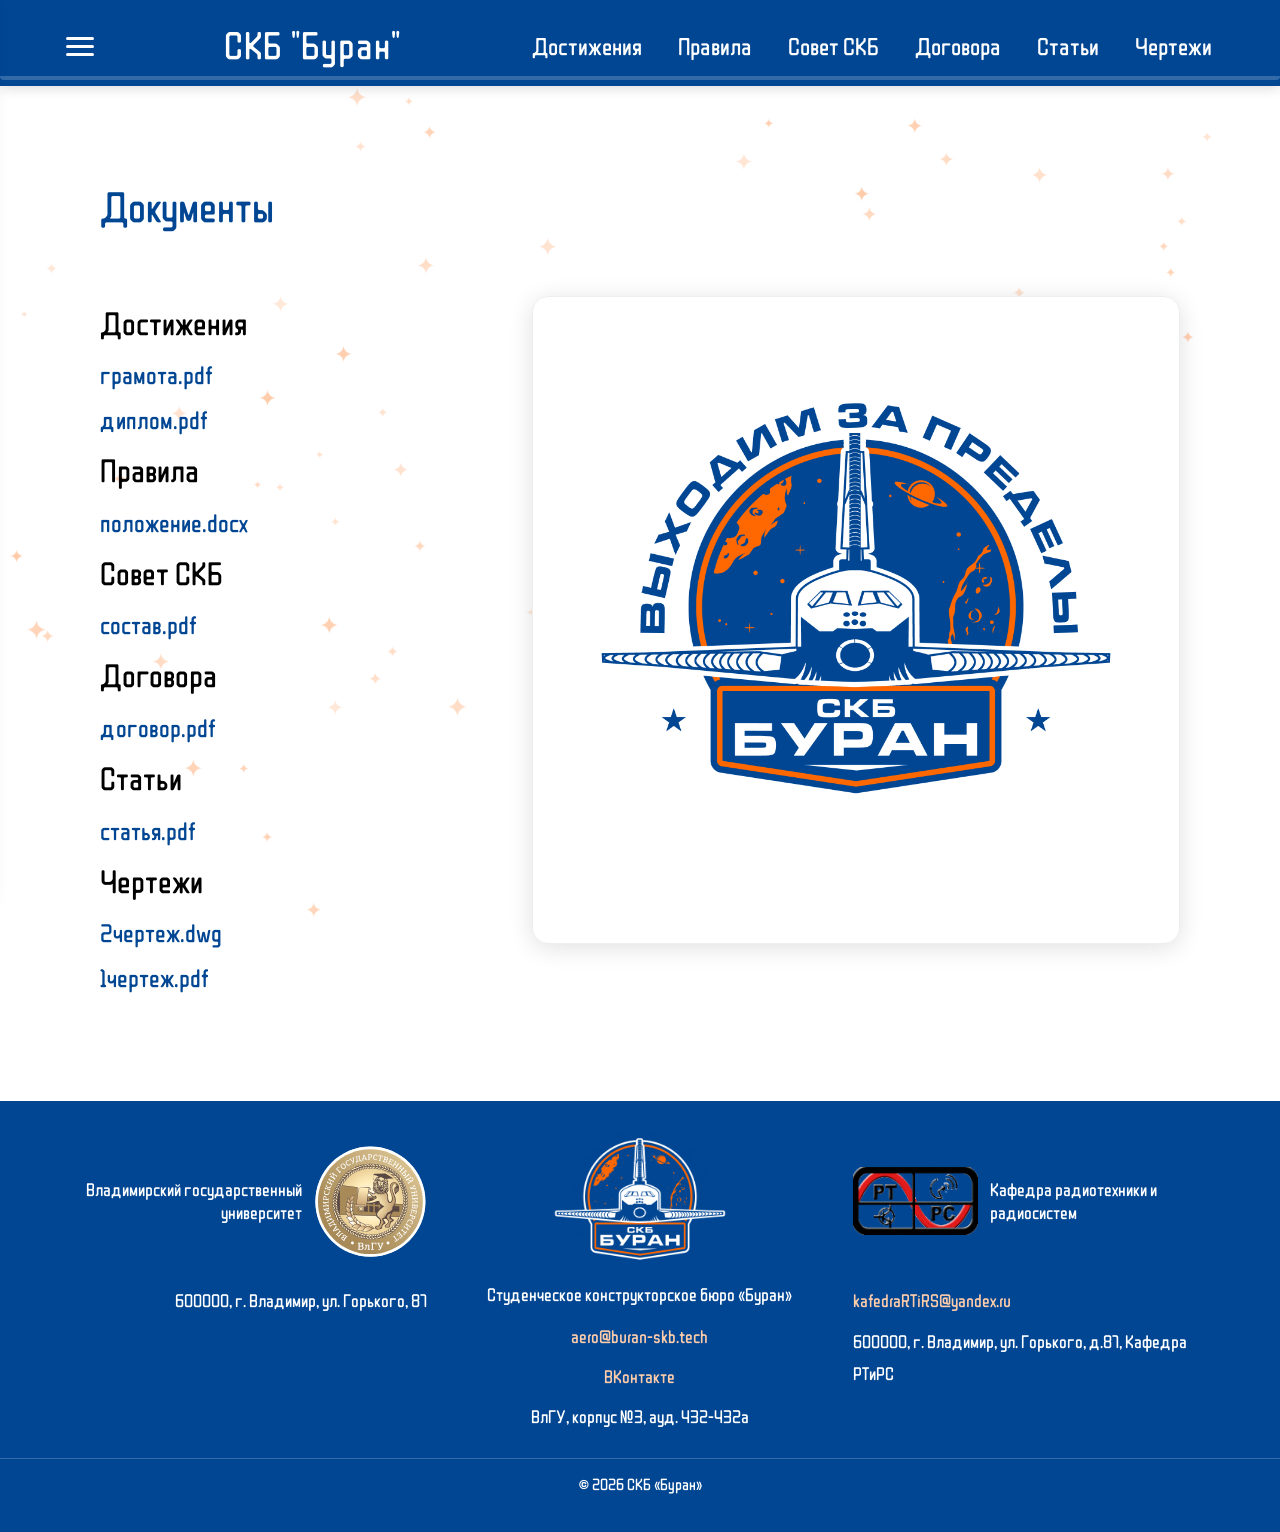
==== commit 4653d954: "Add files via upload" ====
--- a/document.html
+++ b/document.html
@@ -66,24 +66,41 @@
         </section>
     </main>
 
-    <!-- Футер -->
+    <!-- ===== ФУТЕР ===== -->
     <footer class="footer" id="contacts" role="contentinfo">
         <div class="footer-inner">
+            <!-- 1. СКБ "Буран" (теперь первый в HTML) -->
+            <div class="footer-col footer-center header-container">
+                <div class="footer-logo">
+                    <img src="logo/skbbyranlogocomp.png" data-src="logo/skbbyranlogo.svg" alt="СКБ Буран" class="skb-logo" width="200" height="200">
+                    <span>Студенческое конструкторское бюро «Буран»</span>
+                </div>
+                <p><a href="#" id="copyEmail">aero@buran-skb.tech</a></p>
+                <p><a href="https://vk.com/skbburan" target="_blank" rel="noopener">ВКонтакте</a></p>
+                <p class="footer-address">ВлГУ, корпус №3, ауд. 432-432а</p>
+            </div>
+
+            <!-- 2. ВлГУ -->
             <div class="footer-col footer-left">
                 <div class="footer-logo">
                     <a href="https://www.vlsu.ru/" target="_blank" rel="noopener">
-                        <img src="logo/vlsulogocomp.png" data-src="logo/vlsulogo.svg" alt="ВлГУ" class="lazy-logo" width="100" height="100">
+                        <img src="logo/vlsulogo.svg" data-src="logo/vlsulogo.svg" alt="ВлГУ" class="lazy-logo" width="150" height="150">
                     </a>
                     <span>Владимирский государственный университет</span>
                 </div>
                 <p class="footer-address">600000, г. Владимир, ул. Горького, 87</p>
             </div>
-            <div class="footer-col footer-center"></div>
+
+            <!-- 3. Кафедра РТиРС -->
             <div class="footer-col footer-right">
-                <h4>Контакты</h4>
-                <p><a href="#" id="copyEmail">aero@buran-skb.tech</a></p>
-                <p><a href="https://vk.com/skbburan" target="_blank" rel="noopener">ВКонтакте</a></p>
-                <p>ВлГУ, корпус №3, ауд. 432-432а</p>
+                <div class="footer-logo">
+                    <a href="https://rtrs.vlsu.ru/" target="_blank" rel="noopener">
+                        <img src="logo/rtrs.png" data-src="logo/rtrs.png" alt="РТиРС" class="lazy-logo" width="150" height="150">
+                    </a>
+                    <span>Кафедра радиотехники и радиосистем</span>
+                </div>
+                <p><a href="mailto:kafedraRTiRS@yandex.ru">kafedraRTiRS@yandex.ru</a></p>
+                <p class="footer-address">600000, г. Владимир, ул. Горького, д.87, Кафедра РТиРС</p>
             </div>
         </div>
         <div class="footer-copy-wrapper">
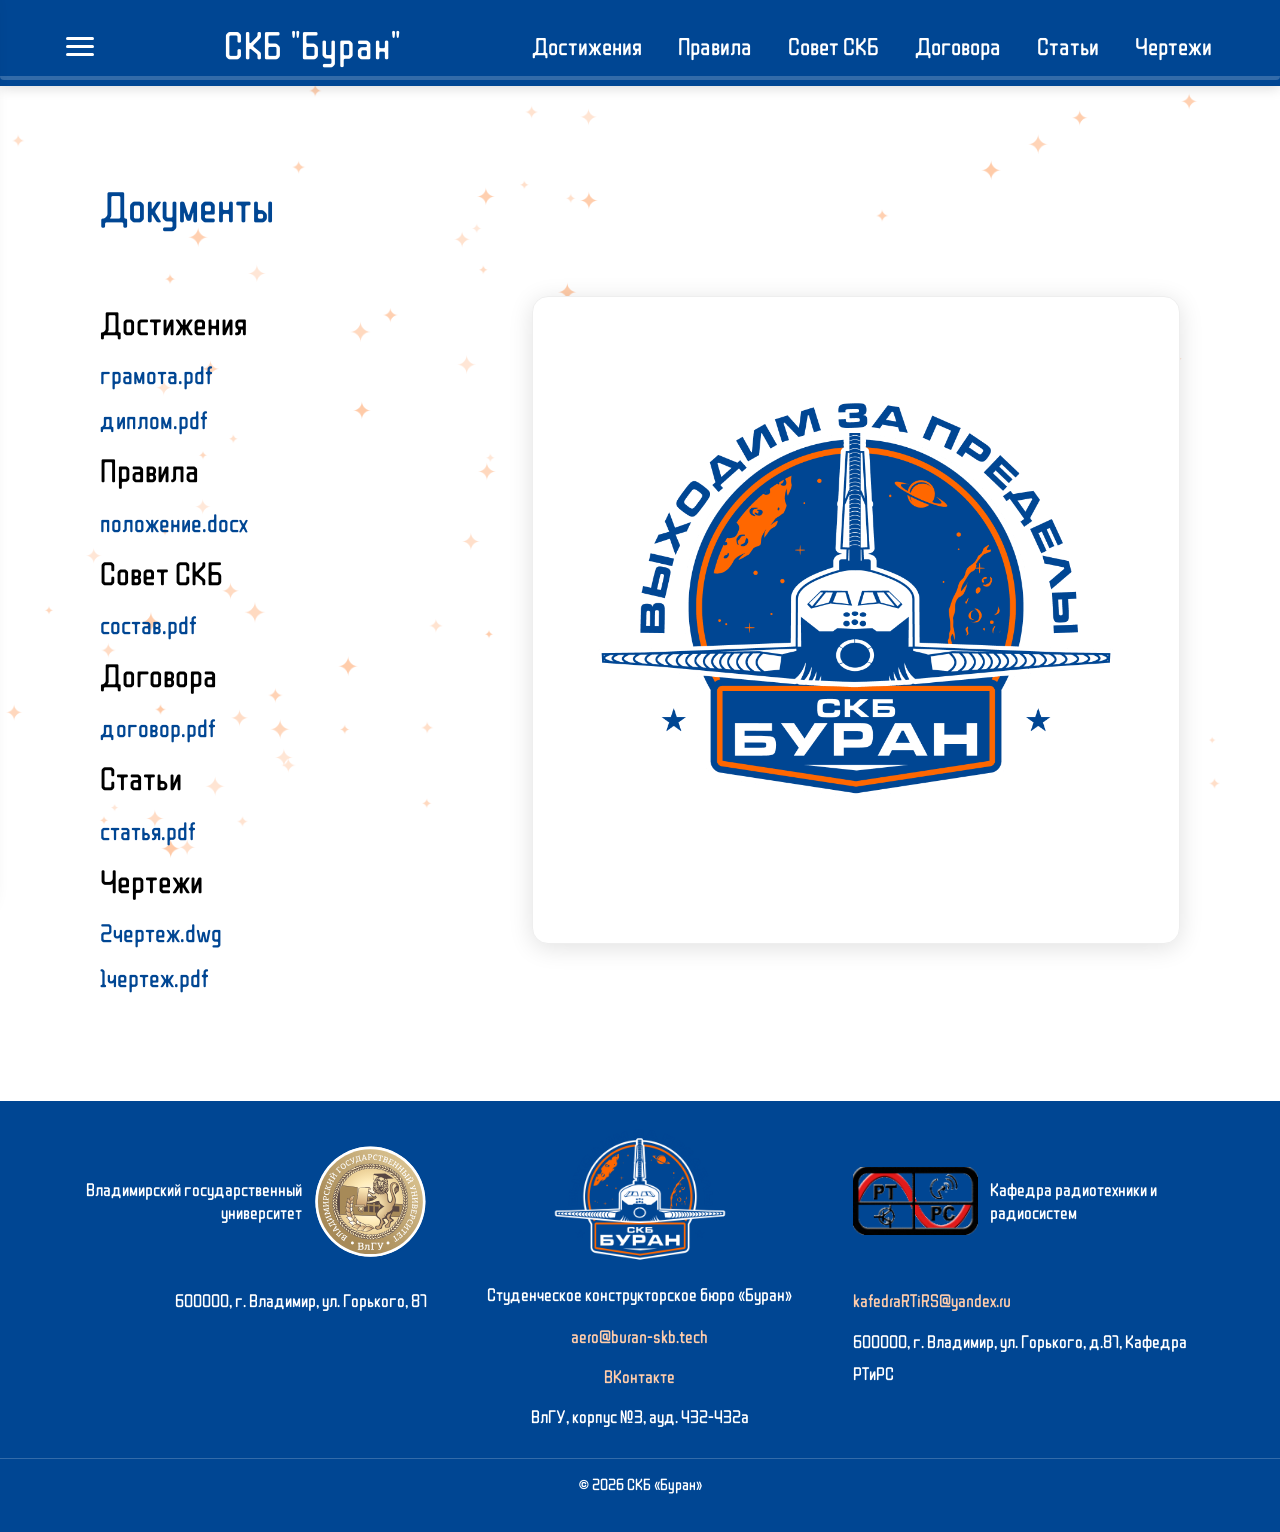
==== commit f27be881: "Add files via upload" ====
--- a/document.html
+++ b/document.html
@@ -75,7 +75,7 @@
                     <img src="logo/skbbyranlogocomp.png" data-src="logo/skbbyranlogo.svg" alt="СКБ Буран" class="skb-logo" width="200" height="200">
                     <span>Студенческое конструкторское бюро «Буран»</span>
                 </div>
-                <p><a href="#" id="copyEmail">aero@buran-skb.tech</a></p>
+                <p><a href="#" id="copyEmailBuran">aero@buran-skb.tech</a></p>
                 <p><a href="https://vk.com/skbburan" target="_blank" rel="noopener">ВКонтакте</a></p>
                 <p class="footer-address">ВлГУ, корпус №3, ауд. 432-432а</p>
             </div>
@@ -99,7 +99,7 @@
                     </a>
                     <span>Кафедра радиотехники и радиосистем</span>
                 </div>
-                <p><a href="mailto:kafedraRTiRS@yandex.ru">kafedraRTiRS@yandex.ru</a></p>
+                <p><a href="#" id="copyEmailRtrs">kafedraRTiRS@yandex.ru</a></p>
                 <p class="footer-address">600000, г. Владимир, ул. Горького, д.87, Кафедра РТиРС</p>
             </div>
         </div>
--- a/style.css
+++ b/style.css
@@ -1632,4 +1632,9 @@
     color: rgba(255,255,255,0.8);
     text-shadow: 0 2px 8px rgba(0,0,0,0.5);
     pointer-events: none;
+}
+/* Класс для успешного копирования email */
+.email-copied {
+    color: #4CAF50 !important; /* Зеленый цвет */
+    transition: color 0.3s ease;
 }
